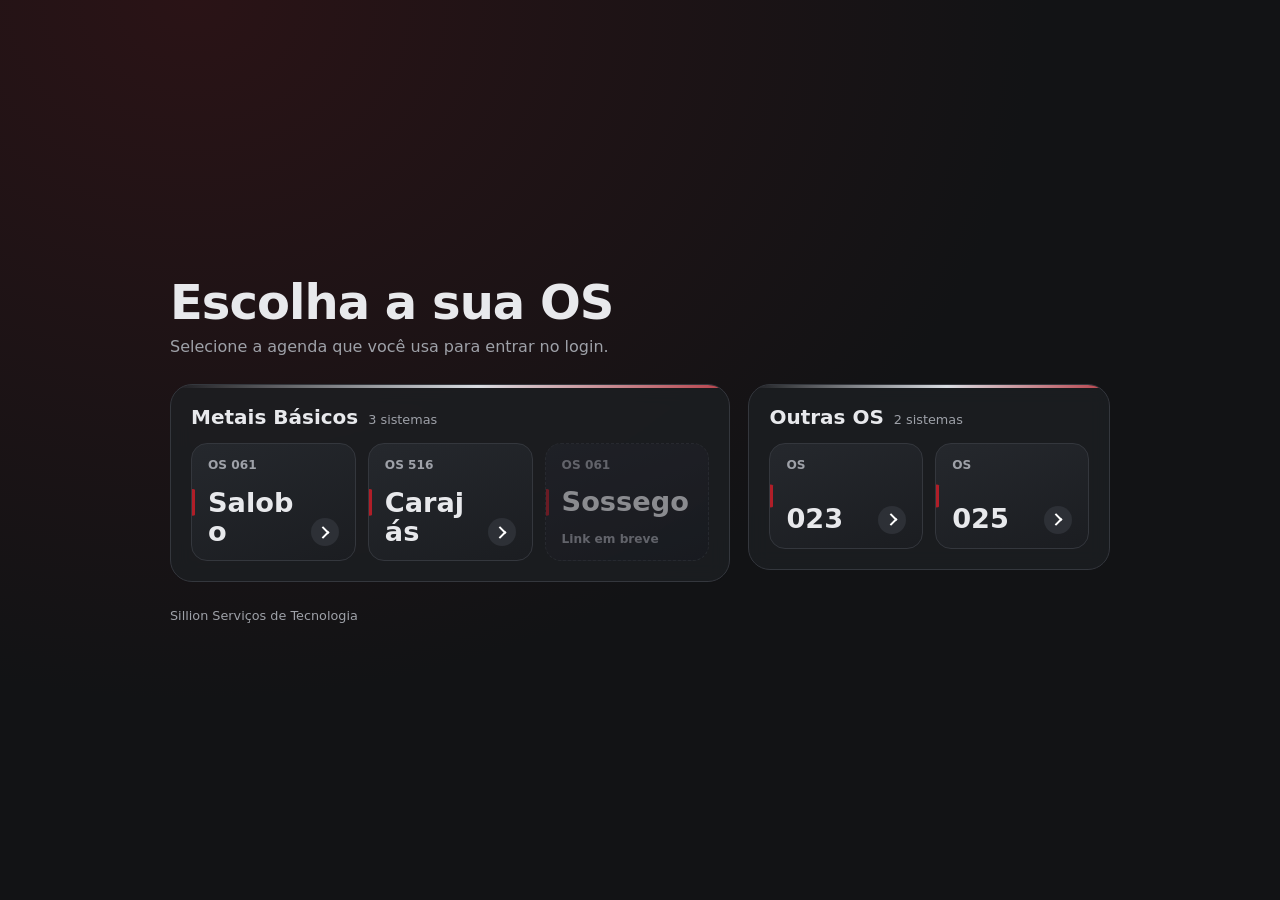
==== index.html @ 33970c34 "Add files via upload" ====
<!doctype html>
<html lang="pt-BR">
<head>
<meta charset="utf-8">
<meta name="viewport" content="width=device-width,initial-scale=1">
<title>Agenda Sillion</title>
<link rel="stylesheet" href="style.css">
</head>
<body>
<div class="arc" aria-hidden="true"></div>
<div class="poeira" id="poeira" aria-hidden="true"></div>
<main>
  <h1>Escolha a sua OS</h1>
  <p class="sub">Selecione a agenda que você usa para entrar no login.</p>
  <div class="grupos" id="grupos"></div>
  <p class="foot">Sillion Serviços de Tecnologia</p>
</main>
<script src="script.js"></script>
</body>
</html>
---- style.css ----
:root{--bg:#121315;--card:#1d1f23;--line:#34373d;--ink:#e8e9ec;--gray:#9ea1a8;--red:#b01e28;--red-l:#ff7a84}
*{box-sizing:border-box;margin:0}
body{min-height:100vh;background:radial-gradient(ellipse at 15% 0%,#2a1316 0,transparent 55%),var(--bg);color:var(--ink);font-family:"Segoe UI",system-ui,-apple-system,Roboto,Arial,sans-serif;display:flex;align-items:center;justify-content:center;padding:32px 20px;overflow-x:hidden;position:relative}
.arc{position:fixed;right:-20vmax;bottom:-20vmax;width:60vmax;height:60vmax;border-radius:50%;border:clamp(10px,2.2vmax,26px) solid var(--red);border-left-color:transparent;border-top-color:transparent;opacity:.85;transform:rotate(-20deg);animation:arc 1.6s cubic-bezier(.2,.8,.2,1) both,gira 60s linear 1.6s infinite;pointer-events:none}
@keyframes arc{from{transform:rotate(-120deg) scale(.7);opacity:0}}
@keyframes gira{to{transform:rotate(340deg)}}
.poeira{position:fixed;inset:0;pointer-events:none;overflow:hidden}
.poeira i{position:absolute;bottom:-12px;left:var(--l);width:var(--s);height:var(--s);border-radius:50%;background:rgba(255,150,125,.7);box-shadow:0 0 10px rgba(255,90,80,.7);opacity:0;animation:sobe var(--d) linear var(--dl) infinite}
@keyframes sobe{0%{transform:translate(0,0);opacity:0}10%{opacity:.8}100%{transform:translate(var(--x),-108vh);opacity:0}}
main{position:relative;width:min(100%,940px)}
h1{font-size:clamp(2rem,6vw,3rem);font-weight:700;letter-spacing:-.02em;line-height:1.05}
.sub{color:var(--gray);margin:10px 0 28px}
.grupos{display:grid;gap:18px;grid-template-columns:1fr}
@media(min-width:780px){.grupos{grid-template-columns:1.55fr 1fr;align-items:start}}
.painel{position:relative;background:rgba(29,31,35,.78);backdrop-filter:blur(10px);-webkit-backdrop-filter:blur(10px);border:1.5px solid var(--line);border-radius:22px;padding:20px;overflow:hidden;animation:entra .7s cubic-bezier(.2,.8,.2,1) both;animation-delay:calc(var(--g)*140ms + 150ms)}
@keyframes entra{from{opacity:0;transform:translateY(18px)}}
.painel::before{content:"";position:absolute;left:0;right:0;top:0;height:3px;background:linear-gradient(90deg,transparent,#d9dce1 25%,var(--red) 50%,#d9dce1 75%,transparent);background-size:220% 100%;animation:brilho 5s ease-in-out infinite}
@keyframes brilho{0%{background-position:120% 0}100%{background-position:-120% 0}}
.painel h2{font-size:1.25rem;font-weight:700;margin-bottom:14px;display:flex;align-items:baseline;gap:10px}
.painel h2 small{color:var(--gray);font-weight:500;font-size:.8rem}
.cards{display:grid;gap:12px;grid-template-columns:repeat(auto-fit,minmax(128px,1fr))}
.os{--mx:50%;--my:50%;position:relative;display:flex;flex-direction:column;justify-content:space-between;gap:16px;min-height:106px;padding:14px 16px;background:linear-gradient(160deg,#25282d,#1b1d21);border:1.5px solid var(--line);border-radius:16px;color:inherit;text-decoration:none;overflow:hidden;transition:border-color .2s,transform .2s,box-shadow .25s}
.os::before{content:"";position:absolute;left:0;top:14px;bottom:14px;width:3px;border-radius:0 3px 3px 0;background:var(--red);transform:scaleY(.3);transition:transform .25s}
.os::after{content:"";position:absolute;inset:0;background:radial-gradient(160px circle at var(--mx) var(--my),rgba(176,30,40,.35),transparent 70%);opacity:0;transition:opacity .25s;pointer-events:none}
.os:hover,.os:focus-visible{border-color:var(--red);transform:translateY(-4px);box-shadow:0 14px 28px rgba(176,30,40,.25)}
.os:hover::before,.os:focus-visible::before,.os.last::before{transform:scaleY(1)}
.os:hover::after,.os:focus-visible::after{opacity:1}
.os:focus-visible{outline:3px solid var(--red-l);outline-offset:3px}
.os .l{font-size:.76rem;color:var(--gray);font-weight:600;position:relative;z-index:1}
.os .b{display:flex;align-items:flex-end;justify-content:space-between;gap:8px;position:relative;z-index:1}
.os .n{font-size:1.7rem;font-weight:700;line-height:1.05;word-break:break-word}
.os .go{width:28px;height:28px;border-radius:50%;background:#2d3036;display:grid;place-items:center;flex:none;transition:background .2s,transform .25s}
.os .go::after{content:"";width:7px;height:7px;border-right:2px solid #fff;border-top:2px solid #fff;transform:rotate(45deg) translate(-1px,1px)}
.os:hover .go,.os:focus-visible .go{background:var(--red);transform:translateX(3px)}
.os.last{border-color:var(--red)}
.ult{font-size:.66rem;font-weight:600;color:#fff;background:var(--red);padding:3px 8px;border-radius:99px;position:absolute;top:11px;right:11px;z-index:1}
.os.soon{opacity:.55;cursor:default;border-style:dashed}
.os.soon:hover{transform:none;box-shadow:none;border-color:var(--line)}
.foot{margin-top:26px;color:var(--gray);font-size:.8rem}
@media(prefers-reduced-motion:reduce){*,*::before,*::after{animation:none!important;transition:none!important}.poeira{display:none}}
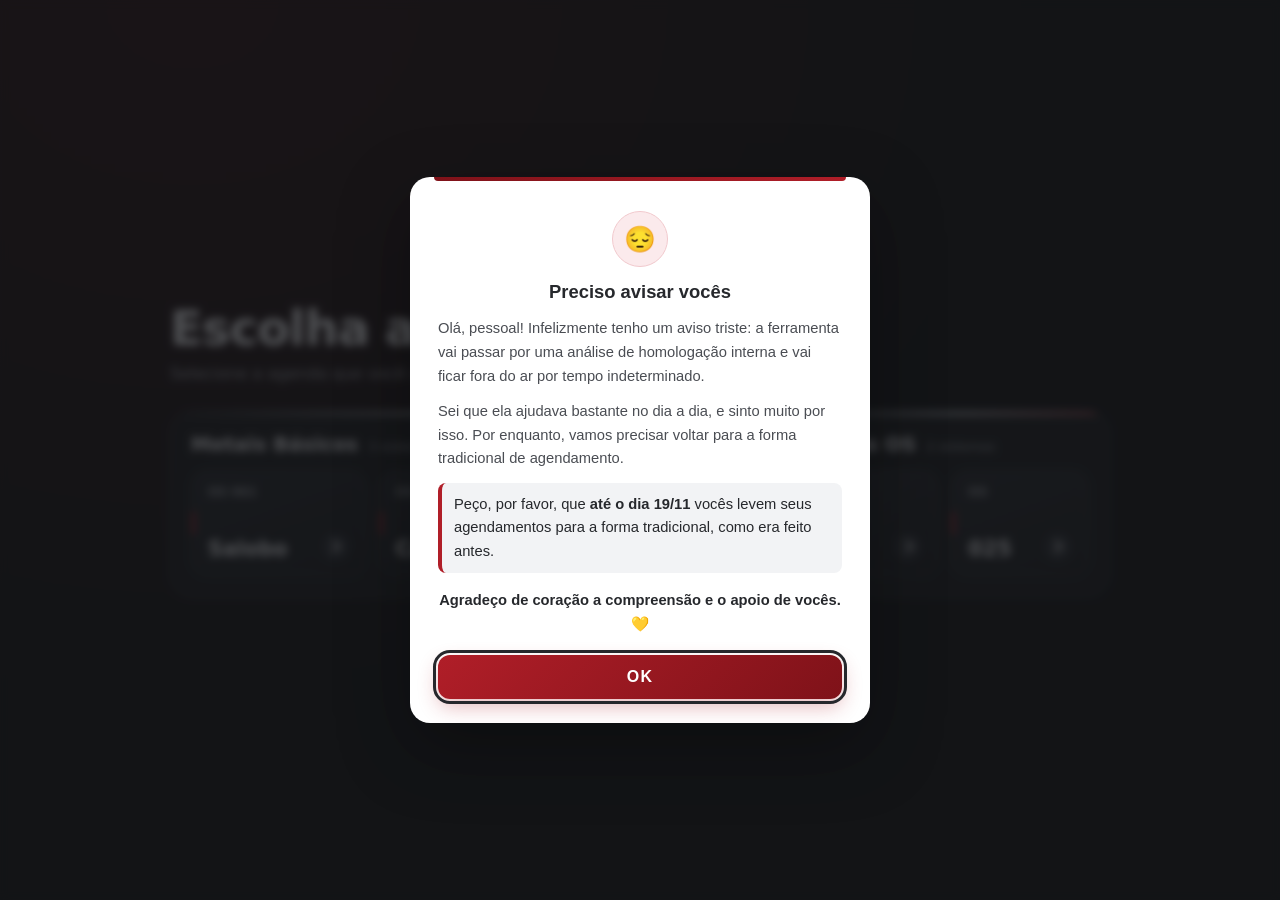
==== commit 5e0d1851: "Add files via upload" ====
--- a/index.html
+++ b/index.html
@@ -3,7 +3,7 @@
 <head>
 <meta charset="utf-8">
 <meta name="viewport" content="width=device-width,initial-scale=1">
-<title>Agenda Sillion</title>
+<title>Portal de OS</title>
 <link rel="stylesheet" href="style.css">
 </head>
 <body>
@@ -13,8 +13,8 @@
   <h1>Escolha a sua OS</h1>
   <p class="sub">Selecione a agenda que você usa para entrar no login.</p>
   <div class="grupos" id="grupos"></div>
-  <p class="foot">Sillion Serviços de Tecnologia</p>
 </main>
 <script src="script.js"></script>
+<script src="aviso.js?v=1"></script>
 </body>
 </html>
--- a/style.css
+++ b/style.css
@@ -11,7 +11,7 @@
 h1{font-size:clamp(2rem,6vw,3rem);font-weight:700;letter-spacing:-.02em;line-height:1.05}
 .sub{color:var(--gray);margin:10px 0 28px}
 .grupos{display:grid;gap:18px;grid-template-columns:1fr}
-@media(min-width:780px){.grupos{grid-template-columns:1.55fr 1fr;align-items:start}}
+@media(min-width:780px){.grupos{grid-template-columns:1.8fr 1fr;align-items:start}}
 .painel{position:relative;background:rgba(29,31,35,.78);backdrop-filter:blur(10px);-webkit-backdrop-filter:blur(10px);border:1.5px solid var(--line);border-radius:22px;padding:20px;overflow:hidden;animation:entra .7s cubic-bezier(.2,.8,.2,1) both;animation-delay:calc(var(--g)*140ms + 150ms)}
 @keyframes entra{from{opacity:0;transform:translateY(18px)}}
 .painel::before{content:"";position:absolute;left:0;right:0;top:0;height:3px;background:linear-gradient(90deg,transparent,#d9dce1 25%,var(--red) 50%,#d9dce1 75%,transparent);background-size:220% 100%;animation:brilho 5s ease-in-out infinite}
@@ -27,14 +27,14 @@
 .os:hover::after,.os:focus-visible::after{opacity:1}
 .os:focus-visible{outline:3px solid var(--red-l);outline-offset:3px}
 .os .l{font-size:.76rem;color:var(--gray);font-weight:600;position:relative;z-index:1}
-.os .b{display:flex;align-items:flex-end;justify-content:space-between;gap:8px;position:relative;z-index:1}
-.os .n{font-size:1.7rem;font-weight:700;line-height:1.05;word-break:break-word}
-.os .go{width:28px;height:28px;border-radius:50%;background:#2d3036;display:grid;place-items:center;flex:none;transition:background .2s,transform .25s}
+.os .b{display:flex;flex-wrap:wrap;align-items:flex-end;justify-content:space-between;gap:6px 8px;position:relative;z-index:1}
+.os .n{font-size:1.3rem;font-weight:700;line-height:1.05;white-space:nowrap}
+.os .go{margin-left:auto;width:28px;height:28px;border-radius:50%;background:#2d3036;display:grid;place-items:center;flex:none;transition:background .2s,transform .25s}
 .os .go::after{content:"";width:7px;height:7px;border-right:2px solid #fff;border-top:2px solid #fff;transform:rotate(45deg) translate(-1px,1px)}
 .os:hover .go,.os:focus-visible .go{background:var(--red);transform:translateX(3px)}
 .os.last{border-color:var(--red)}
 .ult{font-size:.66rem;font-weight:600;color:#fff;background:var(--red);padding:3px 8px;border-radius:99px;position:absolute;top:11px;right:11px;z-index:1}
 .os.soon{opacity:.55;cursor:default;border-style:dashed}
 .os.soon:hover{transform:none;box-shadow:none;border-color:var(--line)}
-.foot{margin-top:26px;color:var(--gray);font-size:.8rem}
+@media(max-width:430px){.cards{grid-template-columns:1fr}.os{min-height:92px}.os .n{font-size:1.6rem}}
 @media(prefers-reduced-motion:reduce){*,*::before,*::after{animation:none!important;transition:none!important}.poeira{display:none}}
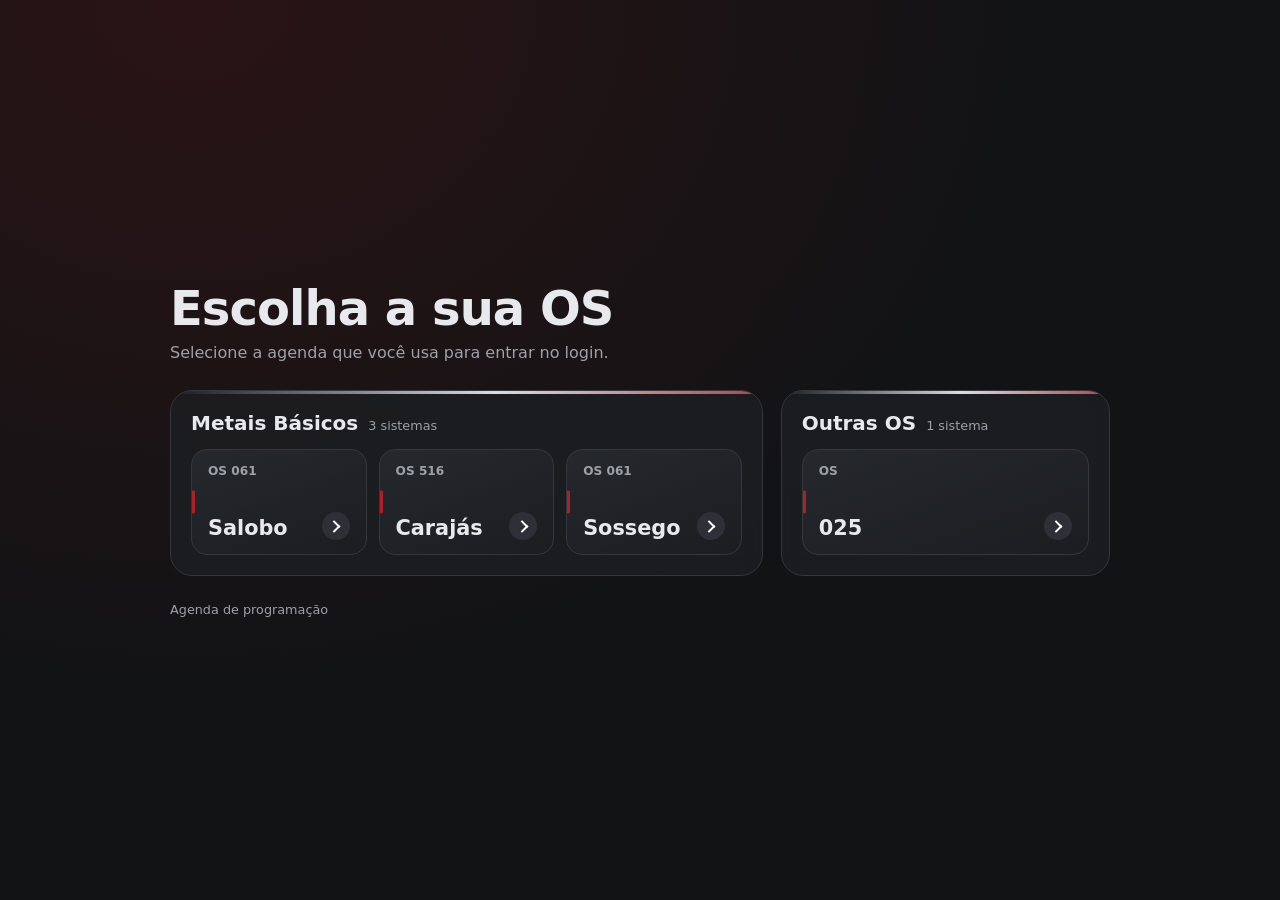
==== commit 46c949af: "Add files via upload" ====
--- a/index.html
+++ b/index.html
@@ -3,7 +3,7 @@
 <head>
 <meta charset="utf-8">
 <meta name="viewport" content="width=device-width,initial-scale=1">
-<title>Portal de OS</title>
+<title>Agenda de programação</title>
 <link rel="stylesheet" href="style.css">
 </head>
 <body>
@@ -13,8 +13,8 @@
   <h1>Escolha a sua OS</h1>
   <p class="sub">Selecione a agenda que você usa para entrar no login.</p>
   <div class="grupos" id="grupos"></div>
+  <p class="foot">Agenda de programação</p>
 </main>
 <script src="script.js"></script>
-<script src="aviso.js?v=1"></script>
 </body>
 </html>
--- a/style.css
+++ b/style.css
@@ -36,5 +36,6 @@
 .ult{font-size:.66rem;font-weight:600;color:#fff;background:var(--red);padding:3px 8px;border-radius:99px;position:absolute;top:11px;right:11px;z-index:1}
 .os.soon{opacity:.55;cursor:default;border-style:dashed}
 .os.soon:hover{transform:none;box-shadow:none;border-color:var(--line)}
+.foot{margin-top:26px;color:var(--gray);font-size:.8rem}
 @media(max-width:430px){.cards{grid-template-columns:1fr}.os{min-height:92px}.os .n{font-size:1.6rem}}
 @media(prefers-reduced-motion:reduce){*,*::before,*::after{animation:none!important;transition:none!important}.poeira{display:none}}
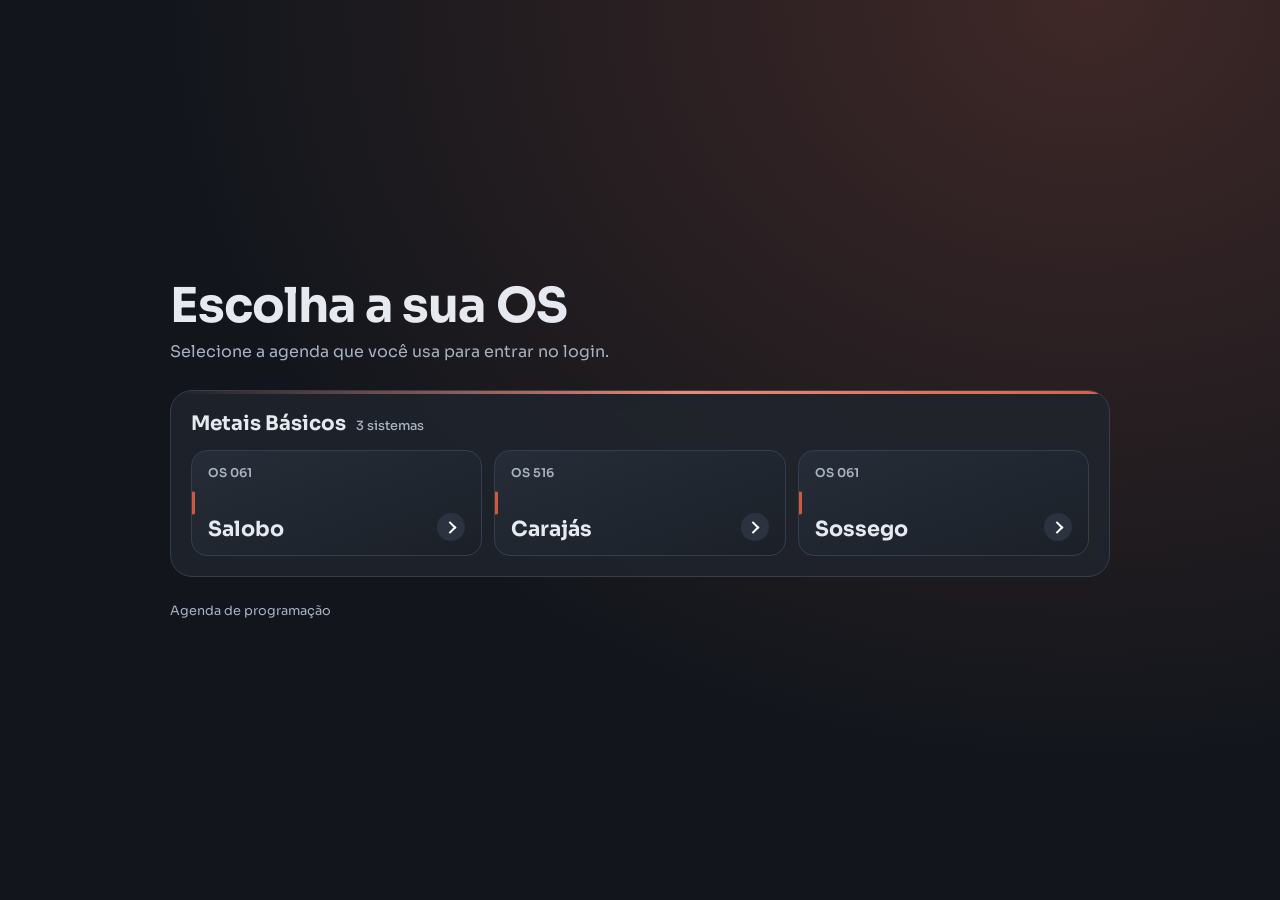
==== commit d939fd32: "Add files via upload" ====
--- a/index.html
+++ b/index.html
@@ -4,6 +4,7 @@
 <meta charset="utf-8">
 <meta name="viewport" content="width=device-width,initial-scale=1">
 <title>Agenda de programação</title>
+<link href="https://fonts.googleapis.com/css2?family=Sora:wght@400;500;600;700&display=swap" rel="stylesheet">
 <link rel="stylesheet" href="style.css">
 </head>
 <body>
--- a/style.css
+++ b/style.css
@@ -1,35 +1,35 @@
-:root{--bg:#121315;--card:#1d1f23;--line:#34373d;--ink:#e8e9ec;--gray:#9ea1a8;--red:#b01e28;--red-l:#ff7a84}
+:root{--bg:#12161c;--card:#20262f;--line:#343e4d;--ink:#e6e9ef;--gray:#a9b2c1;--red:#C95B44;--red-l:#E58C76}
 *{box-sizing:border-box;margin:0}
-body{min-height:100vh;background:radial-gradient(ellipse at 15% 0%,#2a1316 0,transparent 55%),var(--bg);color:var(--ink);font-family:"Segoe UI",system-ui,-apple-system,Roboto,Arial,sans-serif;display:flex;align-items:center;justify-content:center;padding:32px 20px;overflow-x:hidden;position:relative}
+body{min-height:100vh;background:radial-gradient(ellipse at 85% 0%,rgba(224,103,79,.22),transparent 60%),var(--bg);color:var(--ink);font-family:Sora,"Segoe UI",system-ui,-apple-system,Roboto,Arial,sans-serif;display:flex;align-items:center;justify-content:center;padding:32px 20px;overflow-x:hidden;position:relative}
 .arc{position:fixed;right:-20vmax;bottom:-20vmax;width:60vmax;height:60vmax;border-radius:50%;border:clamp(10px,2.2vmax,26px) solid var(--red);border-left-color:transparent;border-top-color:transparent;opacity:.85;transform:rotate(-20deg);animation:arc 1.6s cubic-bezier(.2,.8,.2,1) both,gira 60s linear 1.6s infinite;pointer-events:none}
 @keyframes arc{from{transform:rotate(-120deg) scale(.7);opacity:0}}
 @keyframes gira{to{transform:rotate(340deg)}}
 .poeira{position:fixed;inset:0;pointer-events:none;overflow:hidden}
-.poeira i{position:absolute;bottom:-12px;left:var(--l);width:var(--s);height:var(--s);border-radius:50%;background:rgba(255,150,125,.7);box-shadow:0 0 10px rgba(255,90,80,.7);opacity:0;animation:sobe var(--d) linear var(--dl) infinite}
+.poeira i{position:absolute;bottom:-12px;left:var(--l);width:var(--s);height:var(--s);border-radius:50%;background:rgba(229,140,118,.7);box-shadow:0 0 10px rgba(224,103,79,.6);opacity:0;animation:sobe var(--d) linear var(--dl) infinite}
 @keyframes sobe{0%{transform:translate(0,0);opacity:0}10%{opacity:.8}100%{transform:translate(var(--x),-108vh);opacity:0}}
 main{position:relative;width:min(100%,940px)}
 h1{font-size:clamp(2rem,6vw,3rem);font-weight:700;letter-spacing:-.02em;line-height:1.05}
 .sub{color:var(--gray);margin:10px 0 28px}
 .grupos{display:grid;gap:18px;grid-template-columns:1fr}
-@media(min-width:780px){.grupos{grid-template-columns:1.8fr 1fr;align-items:start}}
-.painel{position:relative;background:rgba(29,31,35,.78);backdrop-filter:blur(10px);-webkit-backdrop-filter:blur(10px);border:1.5px solid var(--line);border-radius:22px;padding:20px;overflow:hidden;animation:entra .7s cubic-bezier(.2,.8,.2,1) both;animation-delay:calc(var(--g)*140ms + 150ms)}
+@media(min-width:780px){.grupos{grid-template-columns:1fr;align-items:start}}
+.painel{position:relative;background:rgba(32,38,47,.78);backdrop-filter:blur(10px);-webkit-backdrop-filter:blur(10px);border:1.5px solid var(--line);border-radius:22px;padding:20px;overflow:hidden;animation:entra .7s cubic-bezier(.2,.8,.2,1) both;animation-delay:calc(var(--g)*140ms + 150ms)}
 @keyframes entra{from{opacity:0;transform:translateY(18px)}}
-.painel::before{content:"";position:absolute;left:0;right:0;top:0;height:3px;background:linear-gradient(90deg,transparent,#d9dce1 25%,var(--red) 50%,#d9dce1 75%,transparent);background-size:220% 100%;animation:brilho 5s ease-in-out infinite}
+.painel::before{content:"";position:absolute;left:0;right:0;top:0;height:3px;background:linear-gradient(90deg,transparent,#E58C76 25%,var(--red) 50%,#E58C76 75%,transparent);background-size:220% 100%;animation:brilho 5s ease-in-out infinite}
 @keyframes brilho{0%{background-position:120% 0}100%{background-position:-120% 0}}
 .painel h2{font-size:1.25rem;font-weight:700;margin-bottom:14px;display:flex;align-items:baseline;gap:10px}
 .painel h2 small{color:var(--gray);font-weight:500;font-size:.8rem}
 .cards{display:grid;gap:12px;grid-template-columns:repeat(auto-fit,minmax(128px,1fr))}
-.os{--mx:50%;--my:50%;position:relative;display:flex;flex-direction:column;justify-content:space-between;gap:16px;min-height:106px;padding:14px 16px;background:linear-gradient(160deg,#25282d,#1b1d21);border:1.5px solid var(--line);border-radius:16px;color:inherit;text-decoration:none;overflow:hidden;transition:border-color .2s,transform .2s,box-shadow .25s}
+.os{--mx:50%;--my:50%;position:relative;display:flex;flex-direction:column;justify-content:space-between;gap:16px;min-height:106px;padding:14px 16px;background:linear-gradient(160deg,#262d38,#1b2028);border:1.5px solid var(--line);border-radius:16px;color:inherit;text-decoration:none;overflow:hidden;transition:border-color .2s,transform .2s,box-shadow .25s}
 .os::before{content:"";position:absolute;left:0;top:14px;bottom:14px;width:3px;border-radius:0 3px 3px 0;background:var(--red);transform:scaleY(.3);transition:transform .25s}
-.os::after{content:"";position:absolute;inset:0;background:radial-gradient(160px circle at var(--mx) var(--my),rgba(176,30,40,.35),transparent 70%);opacity:0;transition:opacity .25s;pointer-events:none}
-.os:hover,.os:focus-visible{border-color:var(--red);transform:translateY(-4px);box-shadow:0 14px 28px rgba(176,30,40,.25)}
+.os::after{content:"";position:absolute;inset:0;background:radial-gradient(160px circle at var(--mx) var(--my),rgba(201,91,68,.35),transparent 70%);opacity:0;transition:opacity .25s;pointer-events:none}
+.os:hover,.os:focus-visible{border-color:var(--red);transform:translateY(-4px);box-shadow:0 14px 28px rgba(201,91,68,.25)}
 .os:hover::before,.os:focus-visible::before,.os.last::before{transform:scaleY(1)}
 .os:hover::after,.os:focus-visible::after{opacity:1}
 .os:focus-visible{outline:3px solid var(--red-l);outline-offset:3px}
 .os .l{font-size:.76rem;color:var(--gray);font-weight:600;position:relative;z-index:1}
 .os .b{display:flex;flex-wrap:wrap;align-items:flex-end;justify-content:space-between;gap:6px 8px;position:relative;z-index:1}
 .os .n{font-size:1.3rem;font-weight:700;line-height:1.05;white-space:nowrap}
-.os .go{margin-left:auto;width:28px;height:28px;border-radius:50%;background:#2d3036;display:grid;place-items:center;flex:none;transition:background .2s,transform .25s}
+.os .go{margin-left:auto;width:28px;height:28px;border-radius:50%;background:#2b3340;display:grid;place-items:center;flex:none;transition:background .2s,transform .25s}
 .os .go::after{content:"";width:7px;height:7px;border-right:2px solid #fff;border-top:2px solid #fff;transform:rotate(45deg) translate(-1px,1px)}
 .os:hover .go,.os:focus-visible .go{background:var(--red);transform:translateX(3px)}
 .os.last{border-color:var(--red)}
